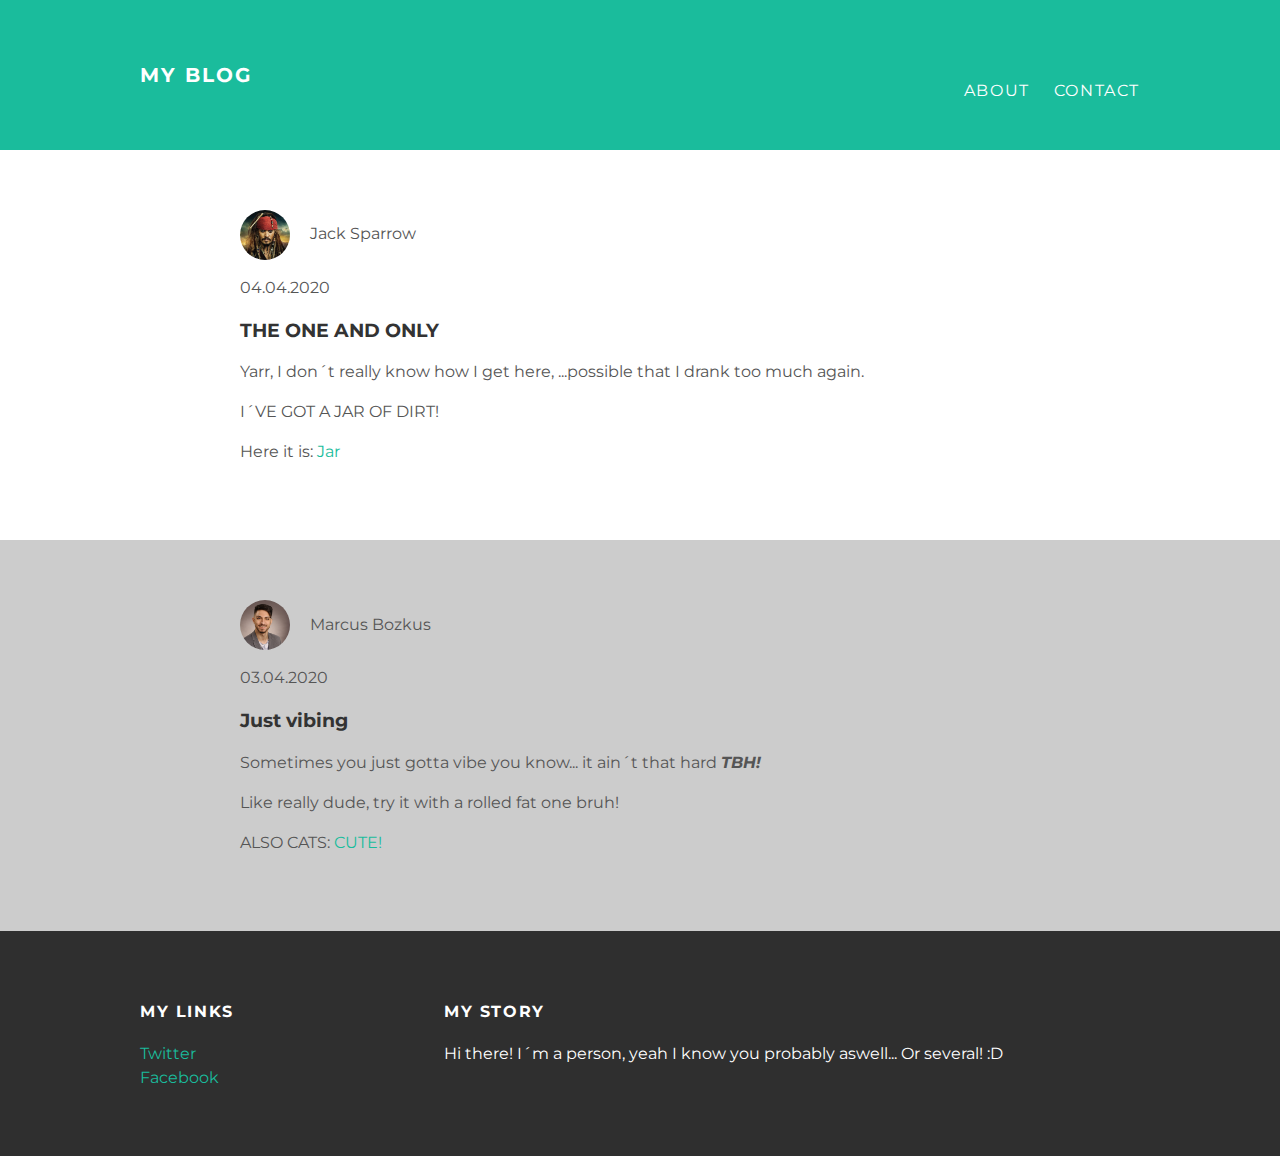
==== index.html @ 6a775ac5 "Add files via upload" ====
<!DOCTYPE html>
<html>
  <head>
    <title>My blog</title>
    <link rel="stylesheet" type="text/css" href="styles.css">
  </head>
  <body>
    <div id="header">
    <div class="container">
      <a id="header-title" href="index.html">My blog</a>
      <ul id="header-nav">
        <li><a href="about.html">About</a></li>
        <li><a href="mailto:bmarcush2@yahoo.de">Contact</a></li>
      </ul>
    </div>
    </div>
    <div id="content">
      
      <div class="post-container">
        <div class="post">
          <div class="post-author">
            <img src="sparrow.jpg">
            <span>Jack Sparrow</span>
           </div>
          <p class="post-date">04.04.2020</p>
          <h3 class="post-title">THE ONE AND ONLY</h3>
           <div class="post-content">
            <p>Yarr, I don´t really know how I get here, ...possible that I drank too much again.</p>
            <p>I´VE GOT A JAR OF DIRT!</p>
            <p>Here it is: <a href="https://vignette.wikia.nocookie.net/disney/images/4/44/Pirates2-disneyscreencaps.com-14370.jpg/revision/latest/top-crop/width/360/height/450?cb=20140215233813">Jar</a></p>
           </div>
        </div>
      </div>

       <div class="post-container">
        <div class="post">
         <div class="post-author">
            <img src="me.jpg">
            <span>Marcus Bozkus</span>
         </div>
          <p class="post-date">03.04.2020</p>
          <h3 class="post-title">Just vibing</h3>
           <div class="post-content">
            <p>Sometimes you just gotta vibe you know... it ain´t that hard <strong><em>TBH!</em></strong></p>
            <p>Like really dude, try it with a rolled fat one bruh!</p>
            <P>ALSO CATS: <a href="https://i.ytimg.com/vi/k031_JWX0YU/maxresdefault.jpg">CUTE!</a></p>
           </div>
        </div>
      </div>

    </div>

    <div id="footer">
    <div class="container">
      <div class="column">
        <h4>My Links</h4>
        <p>
          <a href="https://twitter.com/marcus_bozkus">Twitter</a>
          <br>
          <a href="https://www.facebook.com/marcus.bozkus">Facebook</a>
        </p>
      </div>
      <div class="column">
        <h4>My Story</h4>
        <p>Hi there! I´m a person, yeah I know you probably aswell... Or several! :D</p>
      </div>
    </div>
    </div>
  </body>
</html>
---- styles.css ----
@import url(http://fonts.googleapis.com/css?family=Montserrat:400,700);

body {
  color: #555;
  margin: 0;

  font-family: 'Montserrat', sans-serif;
}

a {
  color: #1abc9c;
  text-decoration: none;
}

a:hover {
  color: #F6A623;
}

h1, h2, h3, h4 {
  color: #333;
}

p {
  line-height: 1.5;
}

#header {
  background-color: #1abc9c;
  height: 150px;
  line-height: 150px;
}

#header a {
  color: white;
  text-decoration: none;

  text-transform: uppercase;
  letter-spacing: 0.1em;
}

#header a:hover {
  color: #222;
}

#header-title {
  display: block;
  float: left;

  font-size: 20px;
  font-weight: bold;
}

#header-nav {
  display: block;
  float: right;
}

#header-nav li {
  display: inline;
  padding-left: 20px;
  margin-top: 0;
}

.container {
  max-width: 1000px;
  margin: 0 auto;
}

#footer {
  background-color: #2f2f2f;
  padding: 50px 0;
}

.column {
  min-width: 300px;
  display: inline-block;
  vertical-align: top;
}

#footer h4 {
  color: white;
  text-transform: uppercase;
  letter-spacing: 0.1em;
}

#footer p {
  color: white;
}

.about {
  text-align: center;
}

.post, .about {
  max-width: 800px;
  margin: 0 auto;
  padding: 60px 0;
}

.post-container:nth-child(even) {
  background-color: #CCC;
}

.post-author img {
  width: 50px;
  height: 50px;
  border-radius: 50%;
  vertical-align: middle;
}

.about-author img {
  width: 200px;
  height: 200px;
  border-radius: 50%;
  vertical-align: middle;
}

.post-author span {
  margin-left: 16px;
}

.post-date, {
  color: #D2D2D2;;

  font-size: 14px;
  font-weight: bold;

  text-transform: uppercase;
  letter-spacing: 0.1em;
}
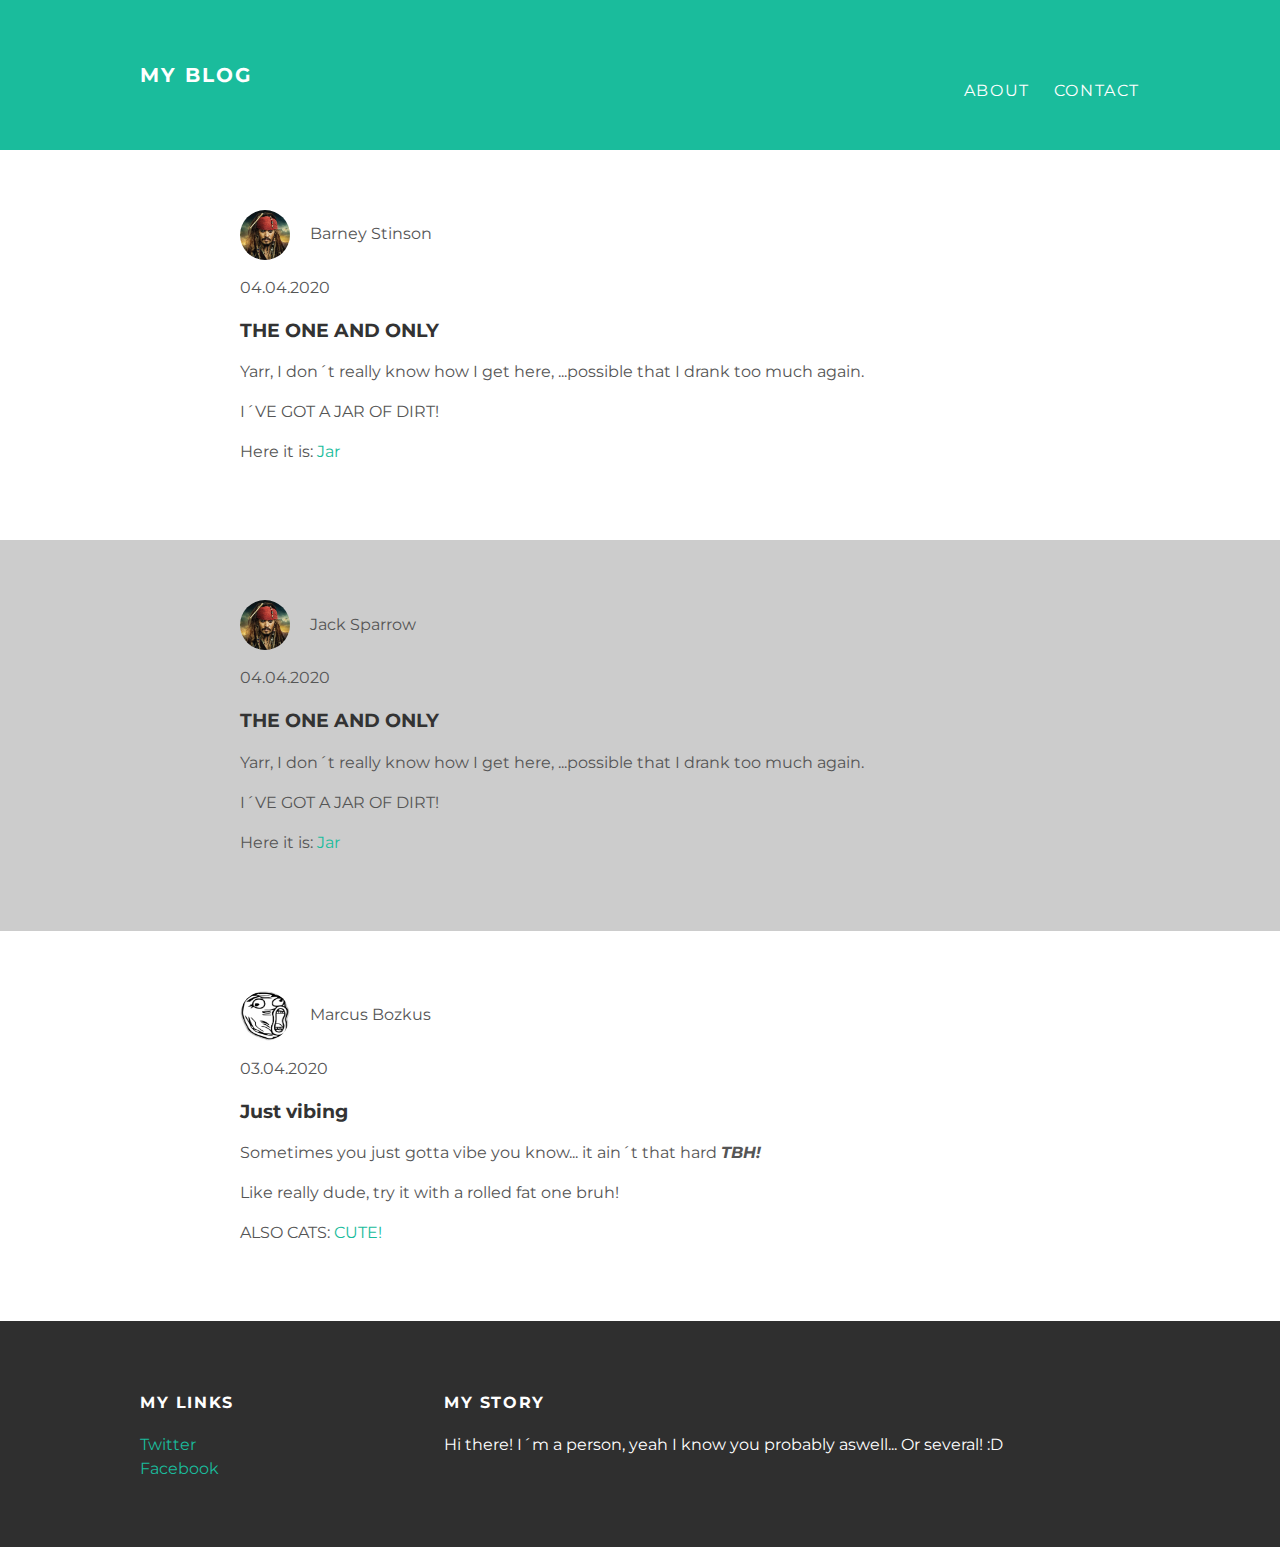
==== commit bb21736c: "Update index.html" ====
--- a/index.html
+++ b/index.html
@@ -15,6 +15,22 @@
     </div>
     </div>
     <div id="content">
+      
+      <div class="post-container">
+        <div class="post">
+          <div class="post-author">
+            <img src="sparrow.jpg">
+            <span>Barney Stinson</span>
+           </div>
+          <p class="post-date">04.04.2020</p>
+          <h3 class="post-title">THE ONE AND ONLY</h3>
+           <div class="post-content">
+            <p>Yarr, I don´t really know how I get here, ...possible that I drank too much again.</p>
+            <p>I´VE GOT A JAR OF DIRT!</p>
+            <p>Here it is: <a href="https://vignette.wikia.nocookie.net/disney/images/4/44/Pirates2-disneyscreencaps.com-14370.jpg/revision/latest/top-crop/width/360/height/450?cb=20140215233813">Jar</a></p>
+           </div>
+        </div>
+      </div>
       
       <div class="post-container">
         <div class="post">
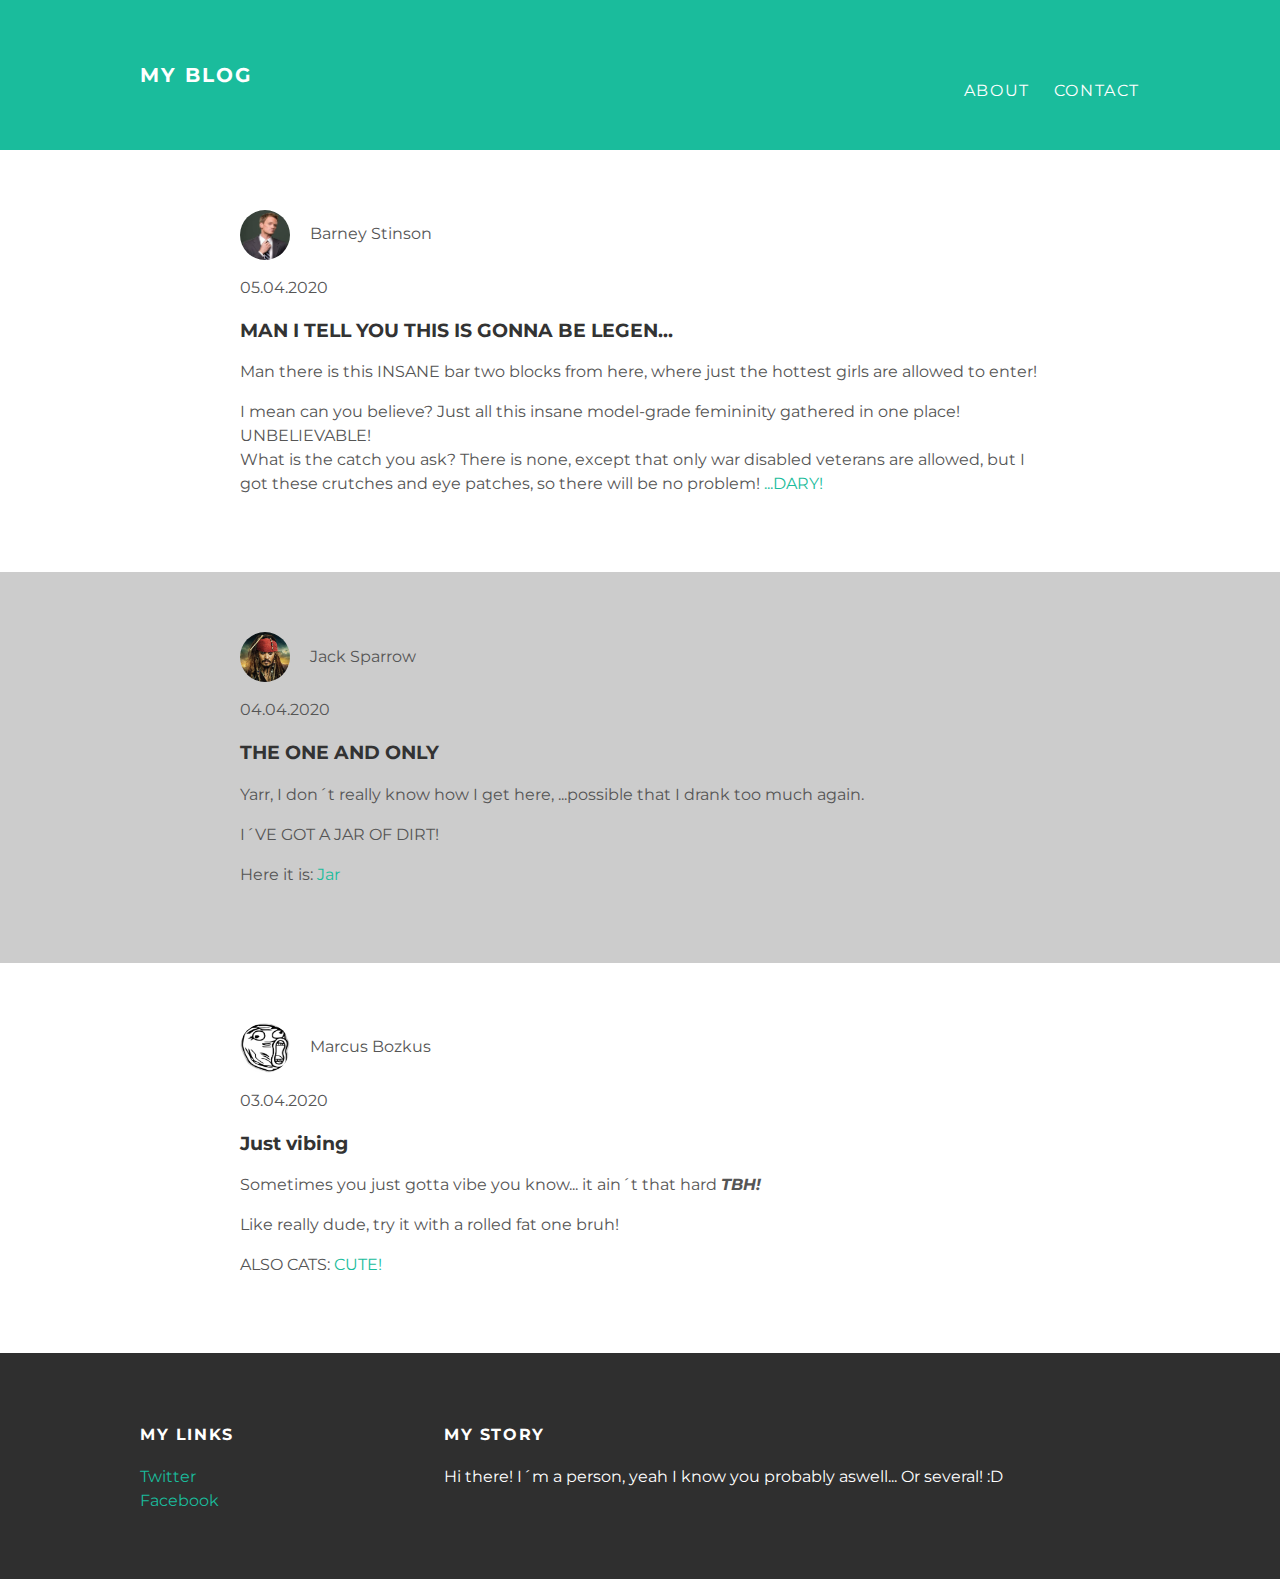
==== commit ddbf83a0: "Update index.html" ====
--- a/index.html
+++ b/index.html
@@ -19,15 +19,15 @@
       <div class="post-container">
         <div class="post">
           <div class="post-author">
-            <img src="sparrow.jpg">
+            <img src="barney.jpg">
             <span>Barney Stinson</span>
            </div>
-          <p class="post-date">04.04.2020</p>
-          <h3 class="post-title">THE ONE AND ONLY</h3>
+          <p class="post-date">05.04.2020</p>
+          <h3 class="post-title">MAN I TELL YOU THIS IS GONNA BE LEGEN...</h3>
            <div class="post-content">
-            <p>Yarr, I don´t really know how I get here, ...possible that I drank too much again.</p>
-            <p>I´VE GOT A JAR OF DIRT!</p>
-            <p>Here it is: <a href="https://vignette.wikia.nocookie.net/disney/images/4/44/Pirates2-disneyscreencaps.com-14370.jpg/revision/latest/top-crop/width/360/height/450?cb=20140215233813">Jar</a></p>
+            <p>Man there is this INSANE bar two blocks from here, where just the hottest girls are allowed to enter!</p>
+            <p>I mean can you believe? Just all this insane model-grade femininity gathered in one place! UNBELIEVABLE!  <br>
+              What is the catch you ask? There is none, except that only war disabled veterans are allowed, but I got these crutches and eye patches, so there will be no problem! <a href="https://std1.bebee.com/br/pb/2277/3f088ebe/1080">...DARY!</a></p>
            </div>
         </div>
       </div>
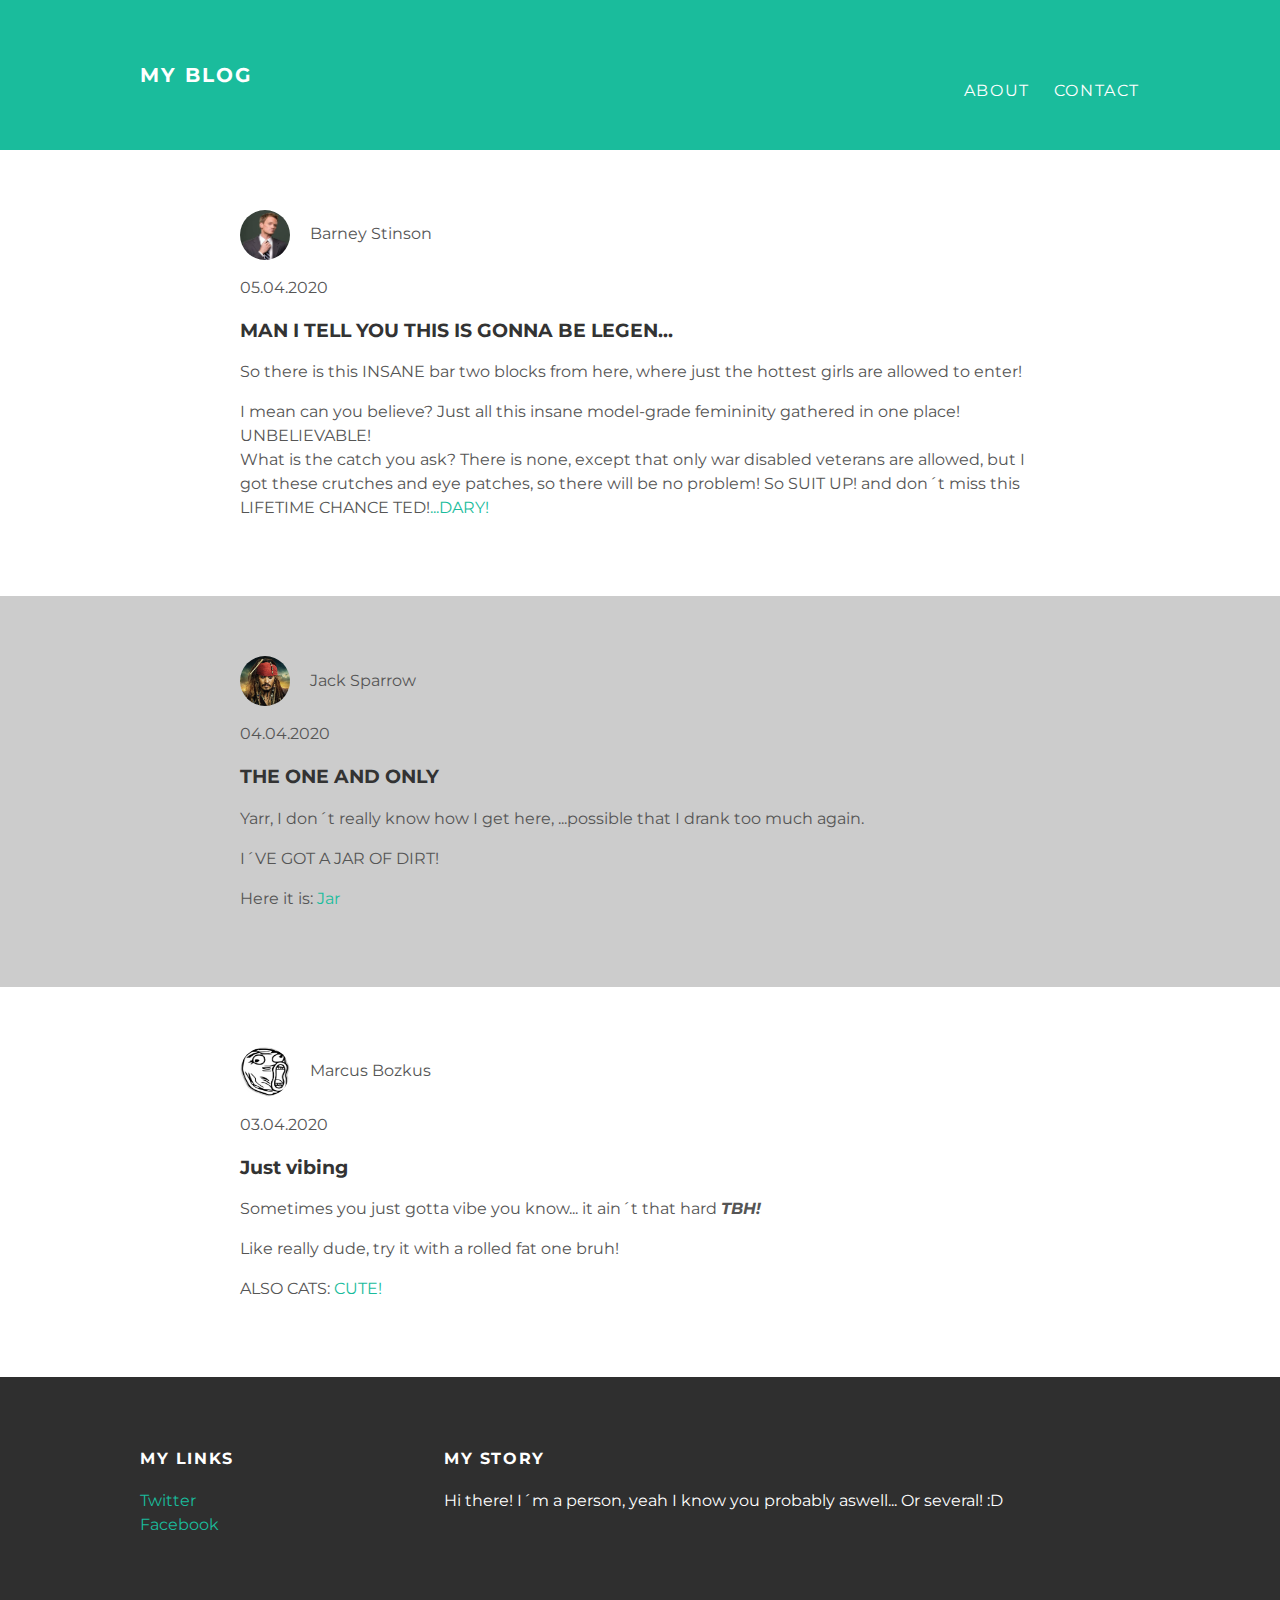
==== commit 8ccc8ebd: "Update index.html" ====
--- a/index.html
+++ b/index.html
@@ -25,9 +25,10 @@
           <p class="post-date">05.04.2020</p>
           <h3 class="post-title">MAN I TELL YOU THIS IS GONNA BE LEGEN...</h3>
            <div class="post-content">
-            <p>Man there is this INSANE bar two blocks from here, where just the hottest girls are allowed to enter!</p>
+            <p>So there is this INSANE bar two blocks from here, where just the hottest girls are allowed to enter!</p>
             <p>I mean can you believe? Just all this insane model-grade femininity gathered in one place! UNBELIEVABLE!  <br>
-              What is the catch you ask? There is none, except that only war disabled veterans are allowed, but I got these crutches and eye patches, so there will be no problem! <a href="https://std1.bebee.com/br/pb/2277/3f088ebe/1080">...DARY!</a></p>
+              What is the catch you ask? There is none, except that only war disabled veterans are allowed, but I got these crutches and eye patches, so there will be no problem!
+              So SUIT UP! and don´t miss this LIFETIME CHANCE TED!<a href="https://std1.bebee.com/br/pb/2277/3f088ebe/1080">...DARY!</a></p>
            </div>
         </div>
       </div>
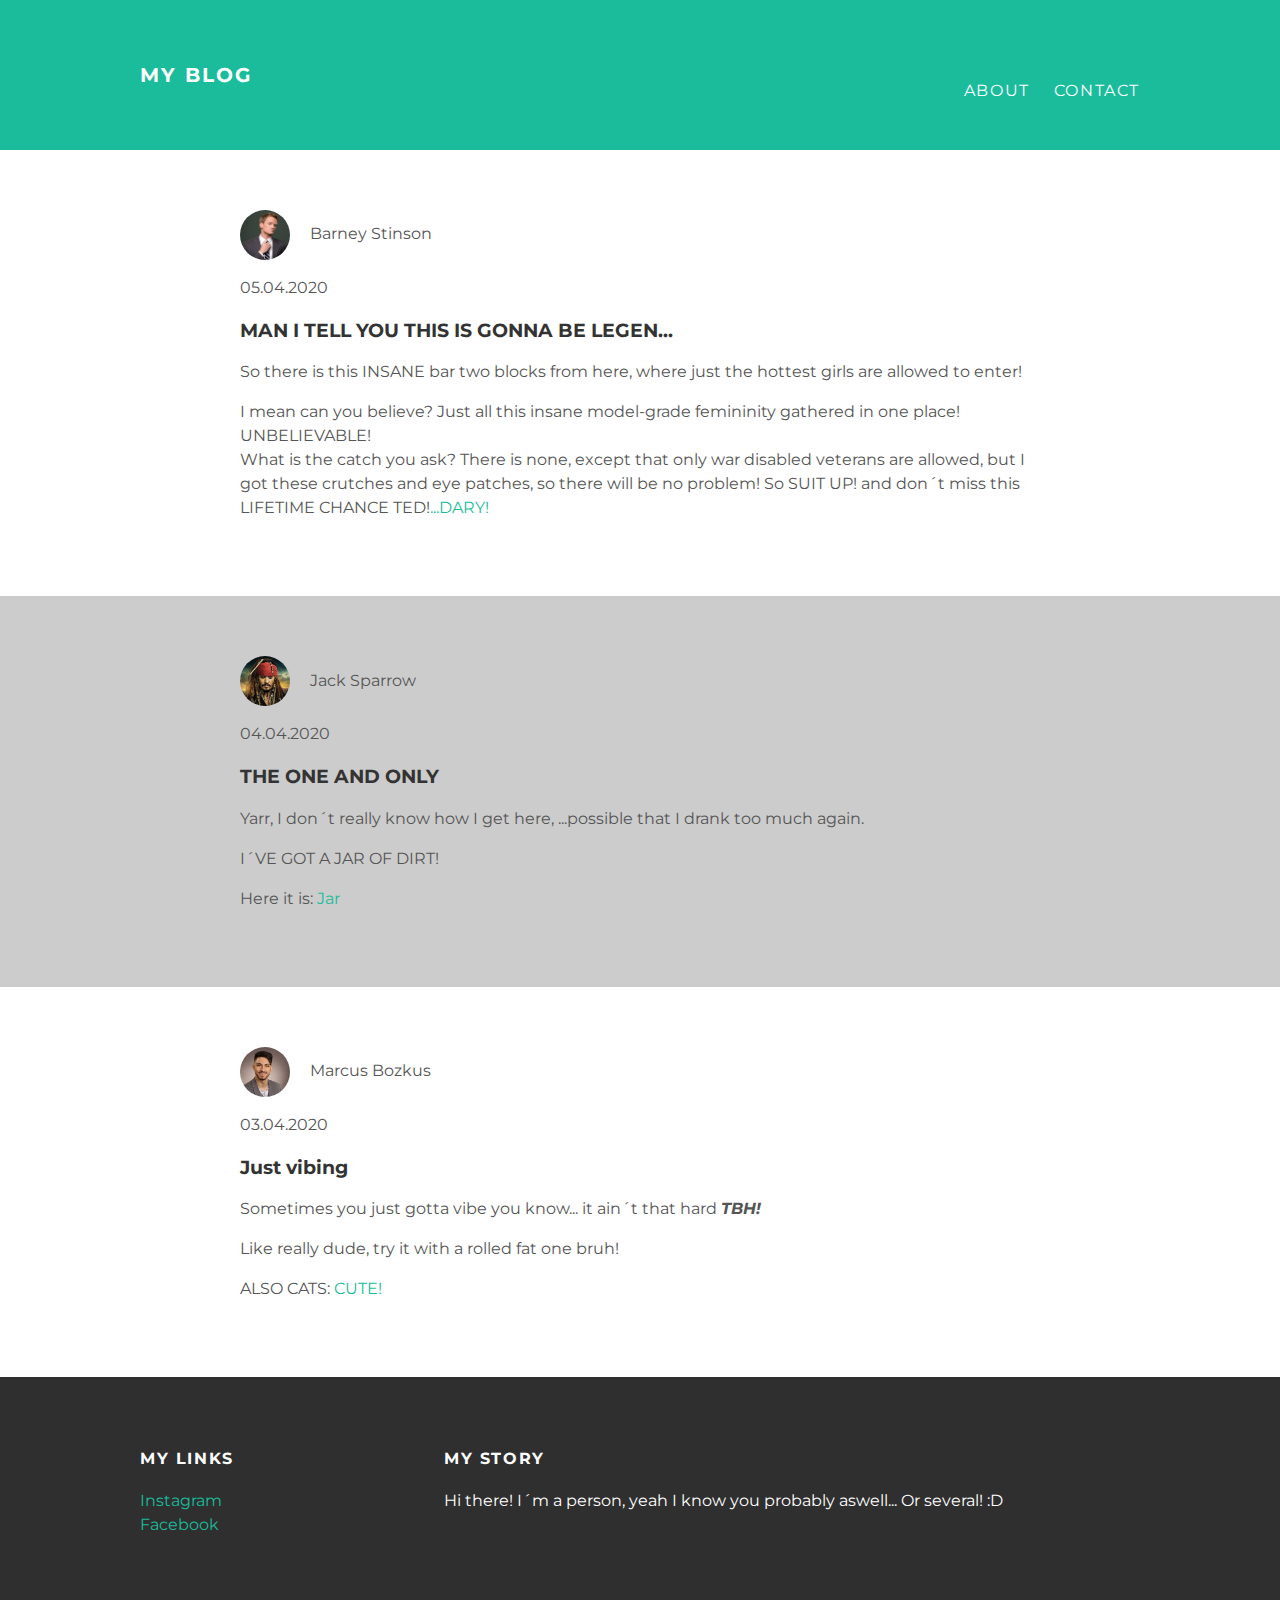
==== commit 4e6def96: "Update index.html" ====
--- a/index.html
+++ b/index.html
@@ -72,7 +72,7 @@
       <div class="column">
         <h4>My Links</h4>
         <p>
-          <a href="https://twitter.com/marcus_bozkus">Twitter</a>
+          <a href="https://www.instagram.com/marcus_bozkus/">Instagram</a>
           <br>
           <a href="https://www.facebook.com/marcus.bozkus">Facebook</a>
         </p>
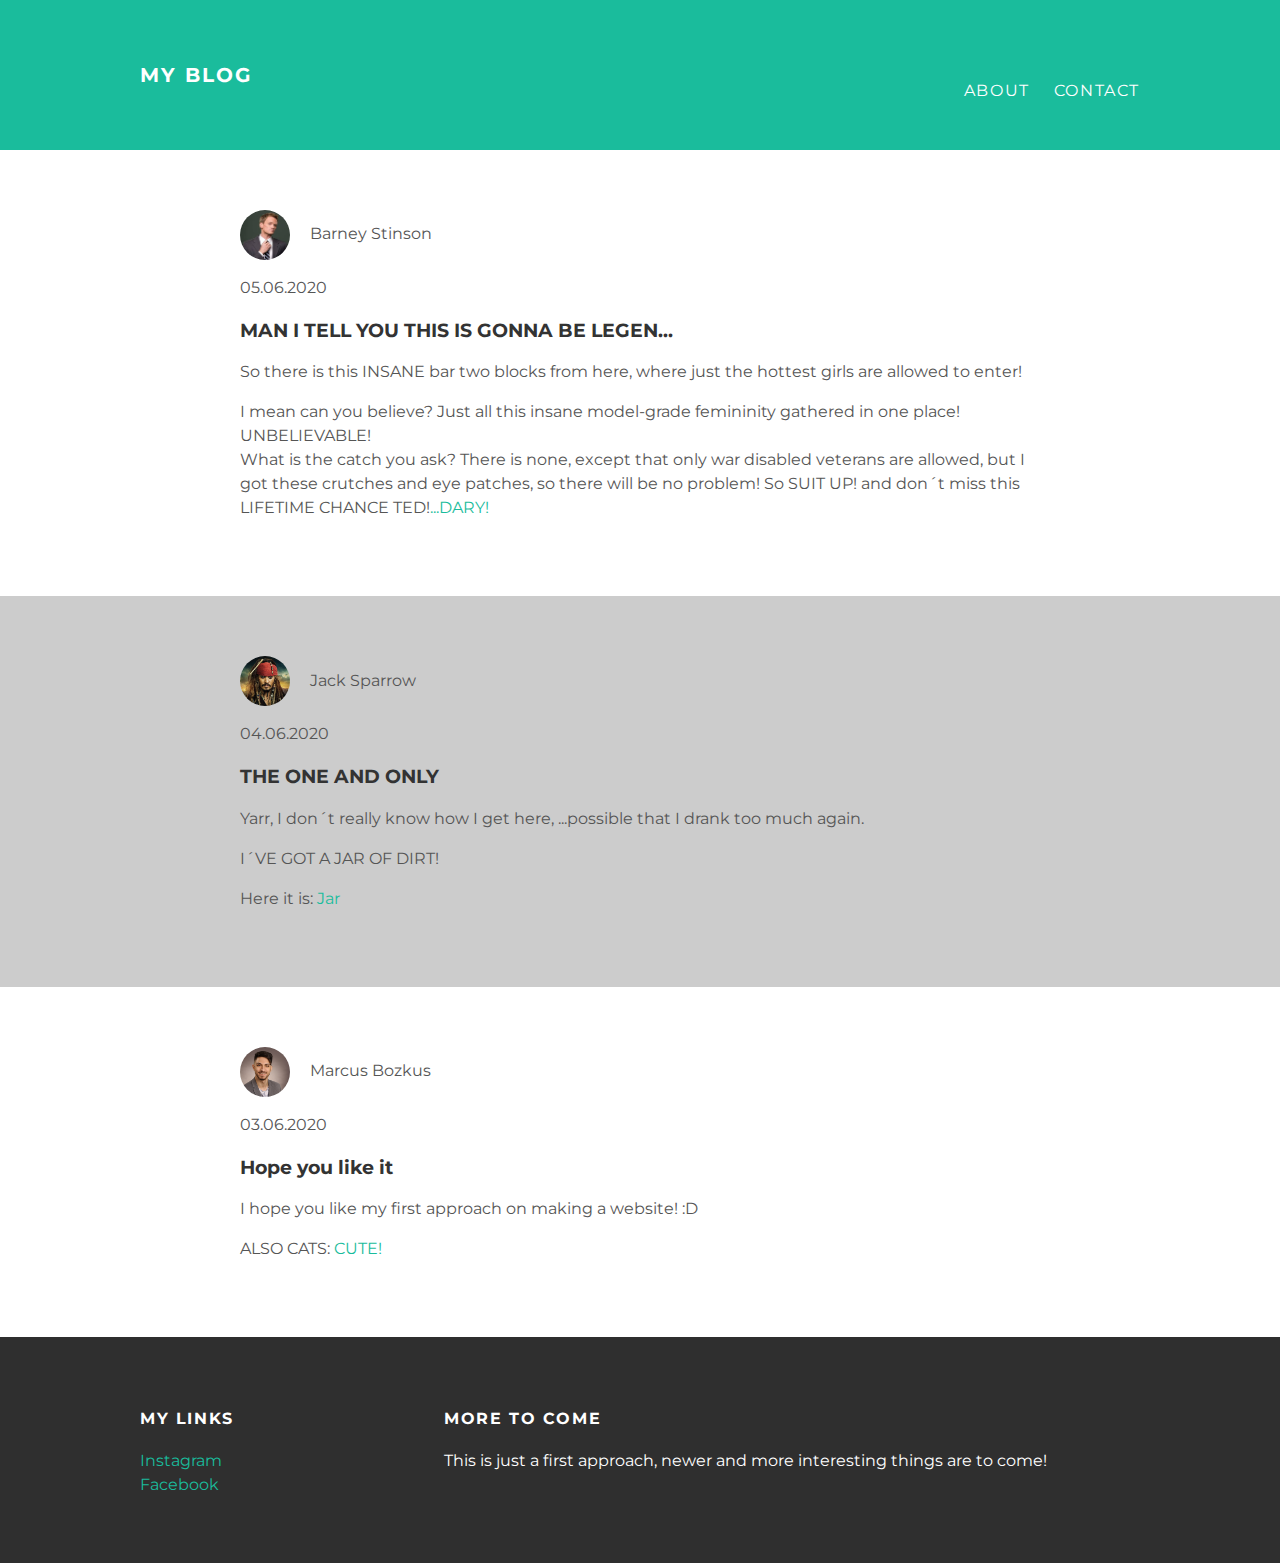
==== commit 5bd0f8eb: "Update index.html" ====
--- a/index.html
+++ b/index.html
@@ -22,7 +22,7 @@
             <img src="barney.jpg">
             <span>Barney Stinson</span>
            </div>
-          <p class="post-date">05.04.2020</p>
+          <p class="post-date">05.06.2020</p>
           <h3 class="post-title">MAN I TELL YOU THIS IS GONNA BE LEGEN...</h3>
            <div class="post-content">
             <p>So there is this INSANE bar two blocks from here, where just the hottest girls are allowed to enter!</p>
@@ -39,7 +39,7 @@
             <img src="sparrow.jpg">
             <span>Jack Sparrow</span>
            </div>
-          <p class="post-date">04.04.2020</p>
+          <p class="post-date">04.06.2020</p>
           <h3 class="post-title">THE ONE AND ONLY</h3>
            <div class="post-content">
             <p>Yarr, I don´t really know how I get here, ...possible that I drank too much again.</p>
@@ -55,11 +55,10 @@
             <img src="me.jpg">
             <span>Marcus Bozkus</span>
          </div>
-          <p class="post-date">03.04.2020</p>
-          <h3 class="post-title">Just vibing</h3>
+          <p class="post-date">03.06.2020</p>
+          <h3 class="post-title">Hope you like it</h3>
            <div class="post-content">
-            <p>Sometimes you just gotta vibe you know... it ain´t that hard <strong><em>TBH!</em></strong></p>
-            <p>Like really dude, try it with a rolled fat one bruh!</p>
+             <p>I hope you like my first approach on making a website! :D</p>
             <P>ALSO CATS: <a href="https://i.ytimg.com/vi/k031_JWX0YU/maxresdefault.jpg">CUTE!</a></p>
            </div>
         </div>
@@ -78,8 +77,8 @@
         </p>
       </div>
       <div class="column">
-        <h4>My Story</h4>
-        <p>Hi there! I´m a person, yeah I know you probably aswell... Or several! :D</p>
+        <h4>More to come</h4>
+        <p>This is just a first approach, newer and more interesting things are to come!</p>
       </div>
     </div>
     </div>
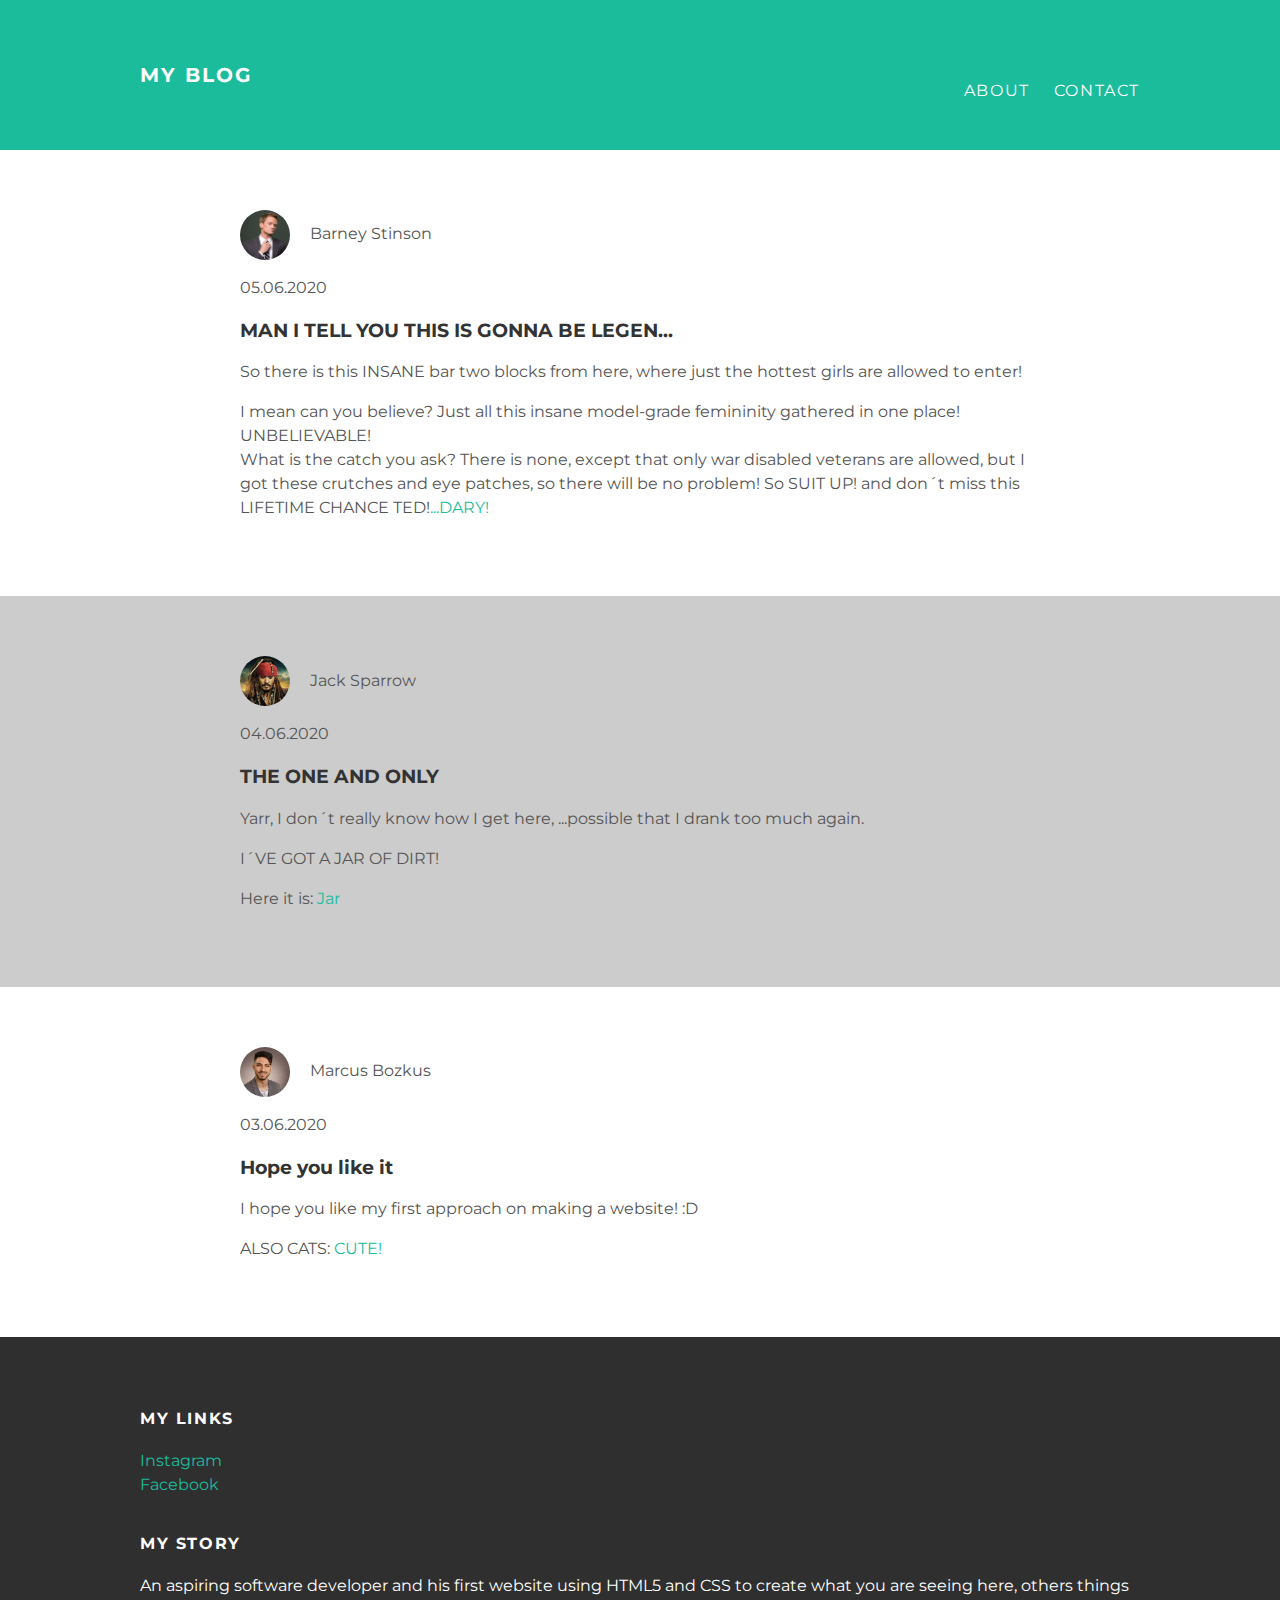
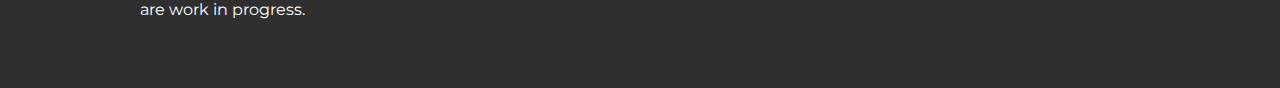
==== commit 1e5bd9f0: "Update index.html" ====
--- a/index.html
+++ b/index.html
@@ -77,8 +77,8 @@
         </p>
       </div>
       <div class="column">
-        <h4>More to come</h4>
-        <p>This is just a first approach, newer and more interesting things are to come!</p>
+        <h4>My Story</h4>
+        <p>An aspiring software developer and his first website using HTML5 and CSS to create what you are seeing here, others things are work in progress.</p>
       </div>
     </div>
     </div>
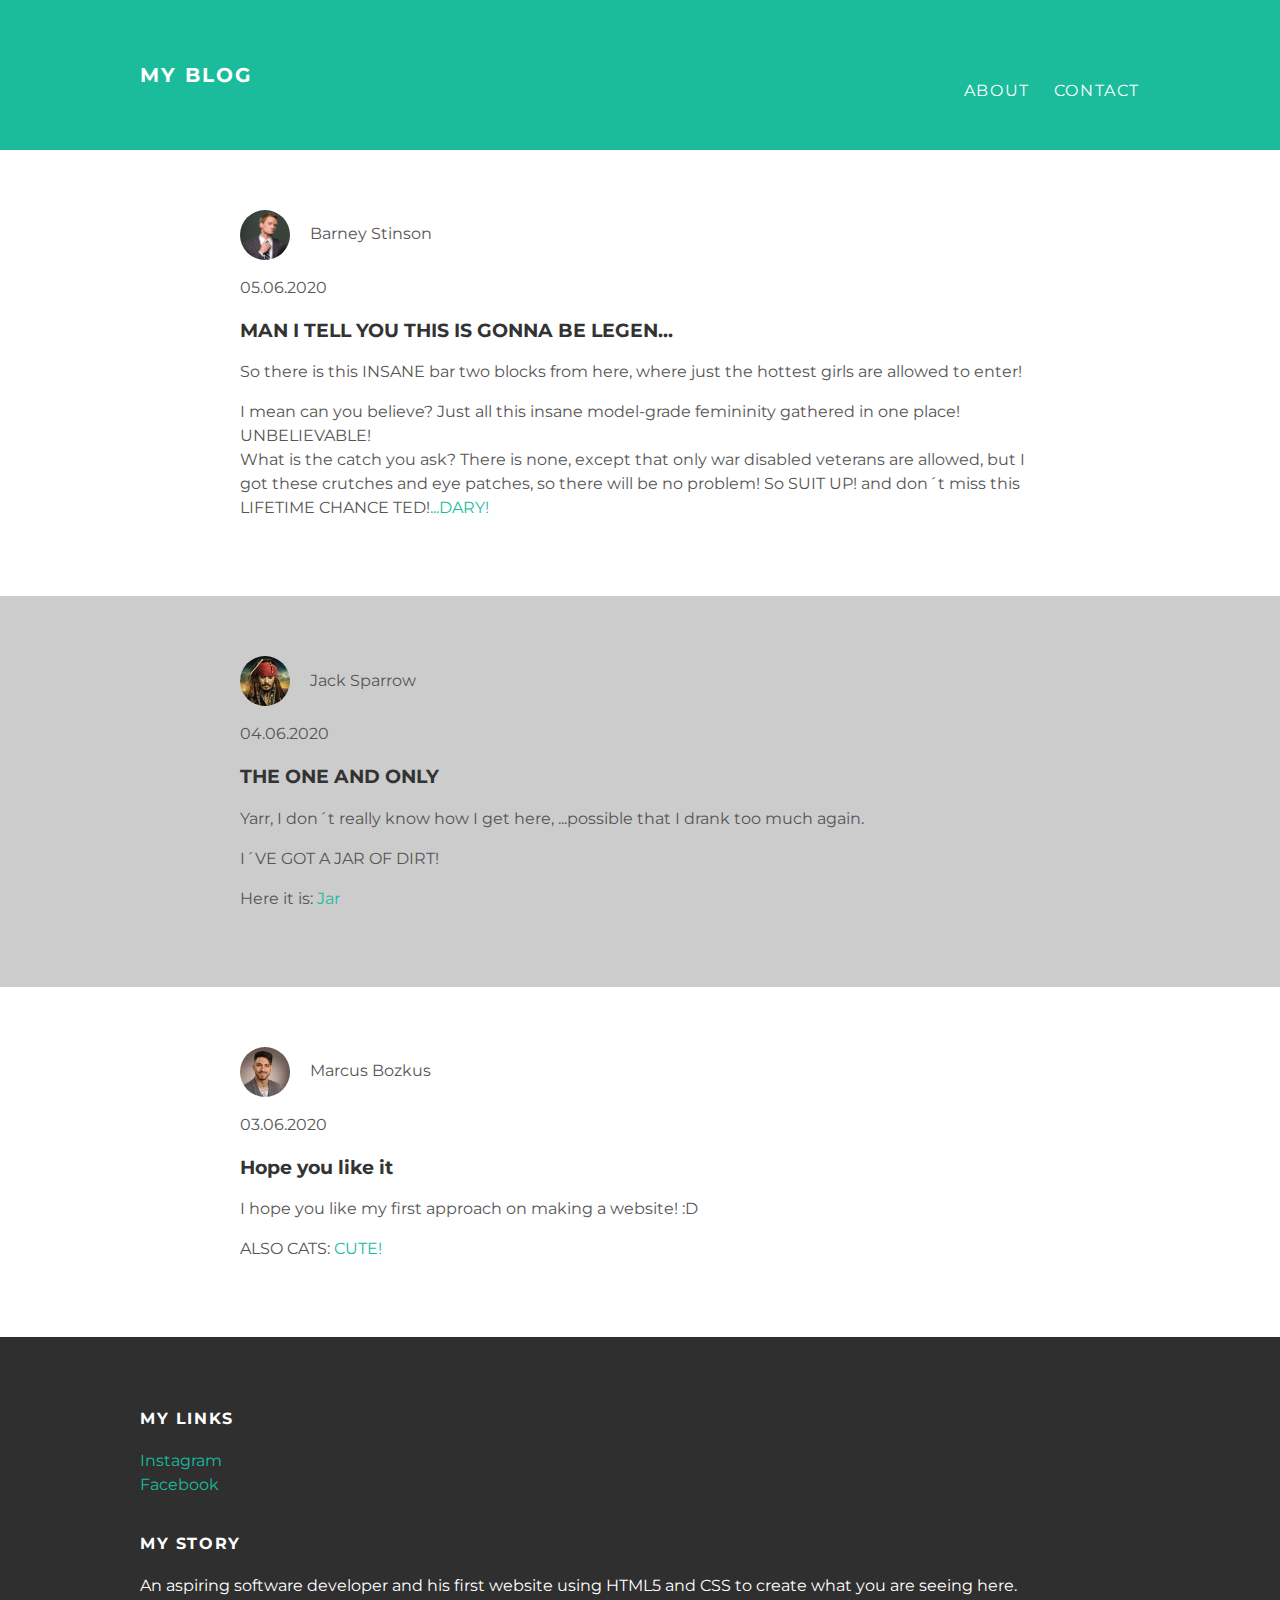
==== commit 507e772d: "Update index.html" ====
--- a/index.html
+++ b/index.html
@@ -78,7 +78,7 @@
       </div>
       <div class="column">
         <h4>My Story</h4>
-        <p>An aspiring software developer and his first website using HTML5 and CSS to create what you are seeing here, others things are work in progress.</p>
+        <p>An aspiring software developer and his first website using HTML5 and CSS to create what you are seeing here.</p>
       </div>
     </div>
     </div>
